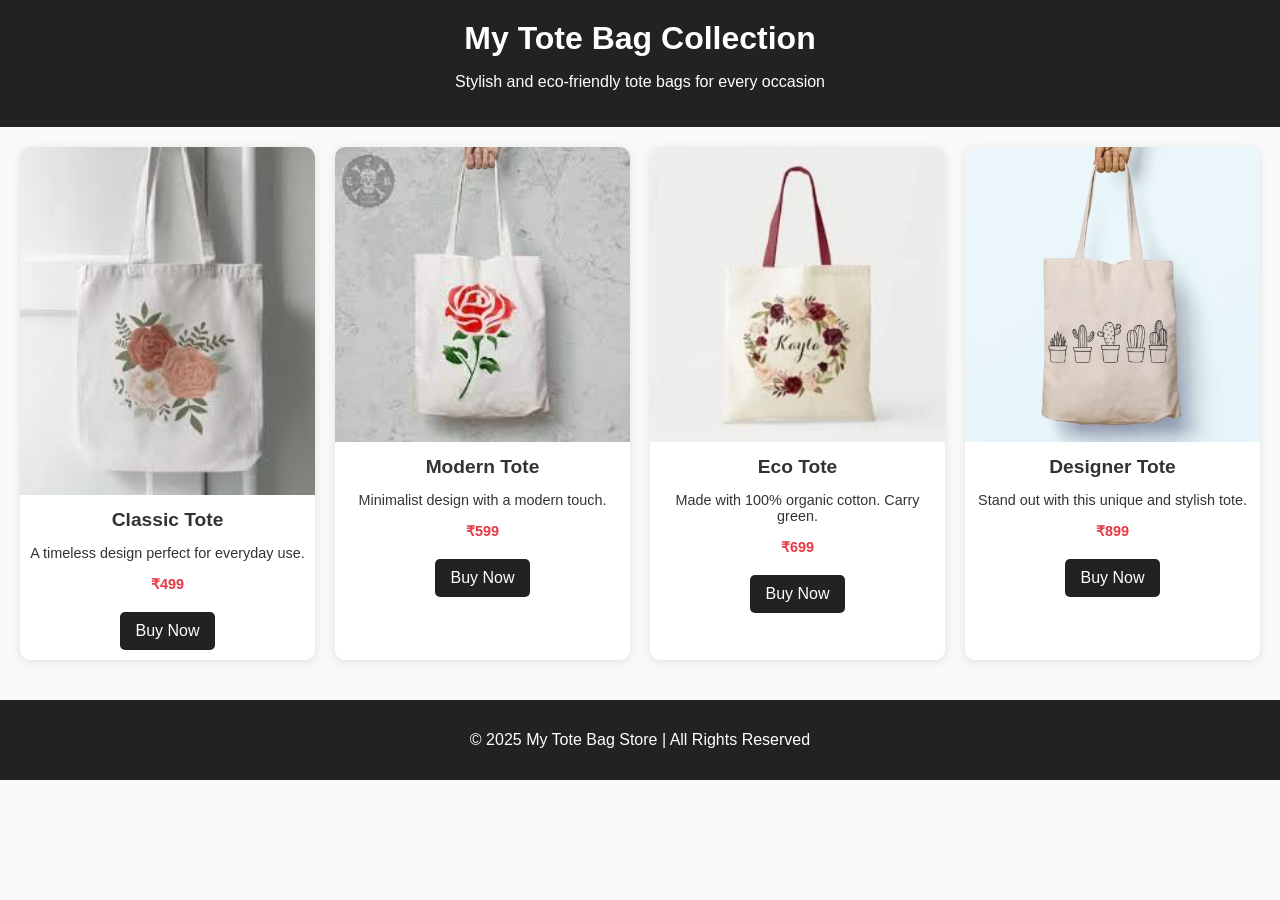
==== index.html @ 13ddccc6 "Create index.html" ====
<!DOCTYPE html>
<html lang="en">
<head>
  <meta charset="UTF-8">
  <meta name="viewport" content="width=device-width, initial-scale=1.0">
  <title>Tote Bag Store</title>
  <style>
    body {
      font-family: Arial, sans-serif;
      margin: 0;
      padding: 0;
      background: #f9f9f9;
      color: #333;
    }
    header {
      background: #222;
      color: white;
      padding: 20px;
      text-align: center;
    }
    header h1 {
      margin: 0;
      font-size: 2rem;
    }
    .container {
      display: grid;
      grid-template-columns: repeat(auto-fit, minmax(250px, 1fr));
      gap: 20px;
      padding: 20px;
    }
    .card {
      background: white;
      border-radius: 10px;
      overflow: hidden;
      box-shadow: 0 2px 10px rgba(0,0,0,0.1);
      text-align: center;
      transition: transform 0.2s ease;
    }
    .card:hover {
      transform: translateY(-5px);
    }
    .card img {
      width: 100%;
      height: auto;
    }
    .card h3 {
      margin: 10px 0;
      font-size: 1.2rem;
    }
    .card p {
      padding: 0 10px;
      font-size: 0.9rem;
    }
    .price {
      font-weight: bold;
      color: #e63946;
      margin: 10px 0;
    }
    .btn {
      display: inline-block;
      margin: 10px;
      padding: 10px 15px;
      background: #222;
      color: white;
      text-decoration: none;
      border-radius: 5px;
      transition: background 0.2s ease;
    }
    .btn:hover {
      background: #e63946;
    }
    footer {
      background: #222;
      color: white;
      text-align: center;
      padding: 15px;
      margin-top: 20px;
    }
  </style>
</head>
<body>

  <header>
    <h1>My Tote Bag Collection</h1>
    <p>Stylish and eco-friendly tote bags for every occasion</p>
  </header>

  <main class="container">
    <div class="card">
      <img src="Tote_images/tote1.jpg" alt="Tote Bag 1">
      <h3>Classic Tote</h3>
      <p>A timeless design perfect for everyday use.</p>
      <p class="price">₹499</p>
      <a href="#" class="btn">Buy Now</a>
    </div>

    <div class="card">
      <img src="Tote_images/tote2.jpg" alt="Tote Bag 2">
      <h3>Modern Tote</h3>
      <p>Minimalist design with a modern touch.</p>
      <p class="price">₹599</p>
      <a href="#" class="btn">Buy Now</a>
    </div>

    <div class="card">
      <img src="Tote_images/tote3.jpg" alt="Tote Bag 3">
      <h3>Eco Tote</h3>
      <p>Made with 100% organic cotton. Carry green.</p>
      <p class="price">₹699</p>
      <a href="#" class="btn">Buy Now</a>
    </div>

    <div class="card">
      <img src="Tote_images/tote4.jpg" alt="Tote Bag 4">
      <h3>Designer Tote</h3>
      <p>Stand out with this unique and stylish tote.</p>
      <p class="price">₹899</p>
      <a href="#" class="btn">Buy Now</a>
    </div>
  </main>

  <footer>
    <p>&copy; 2025 My Tote Bag Store | All Rights Reserved</p>
  </footer>

</body>
</html>
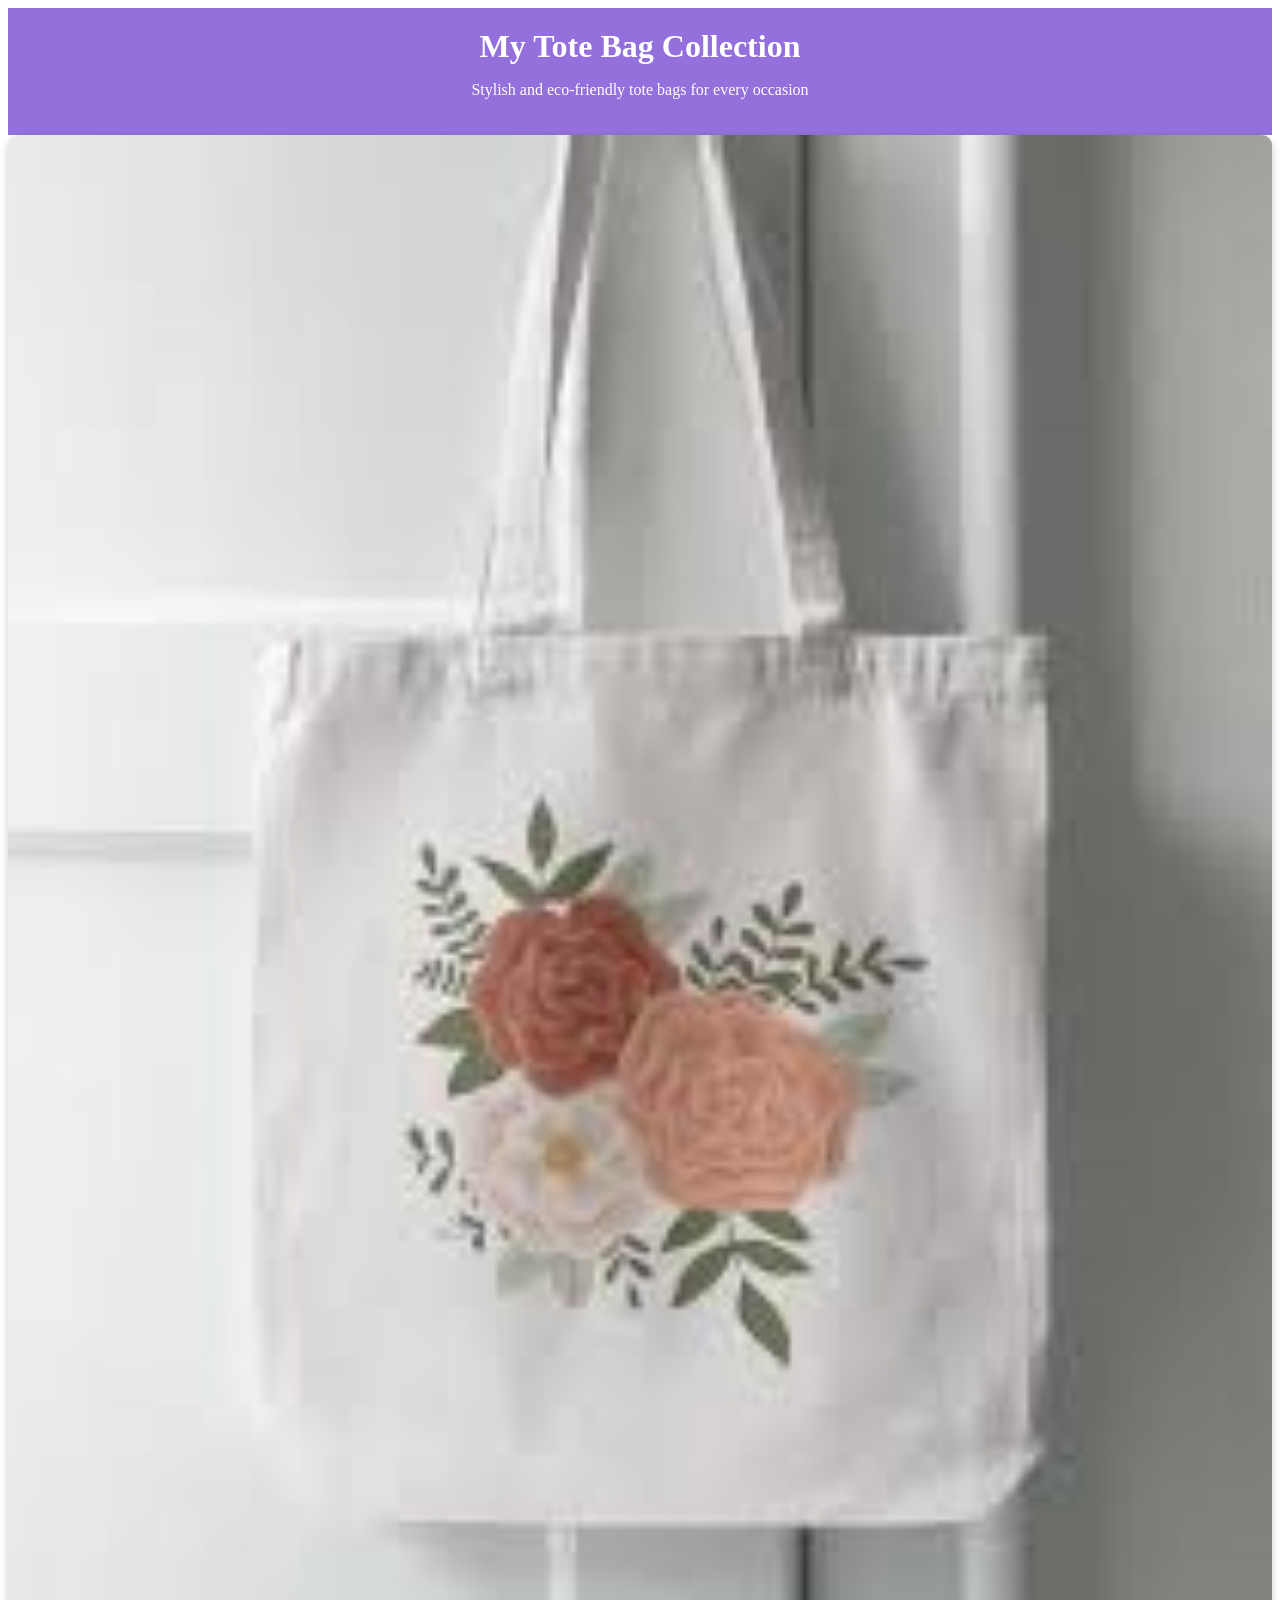
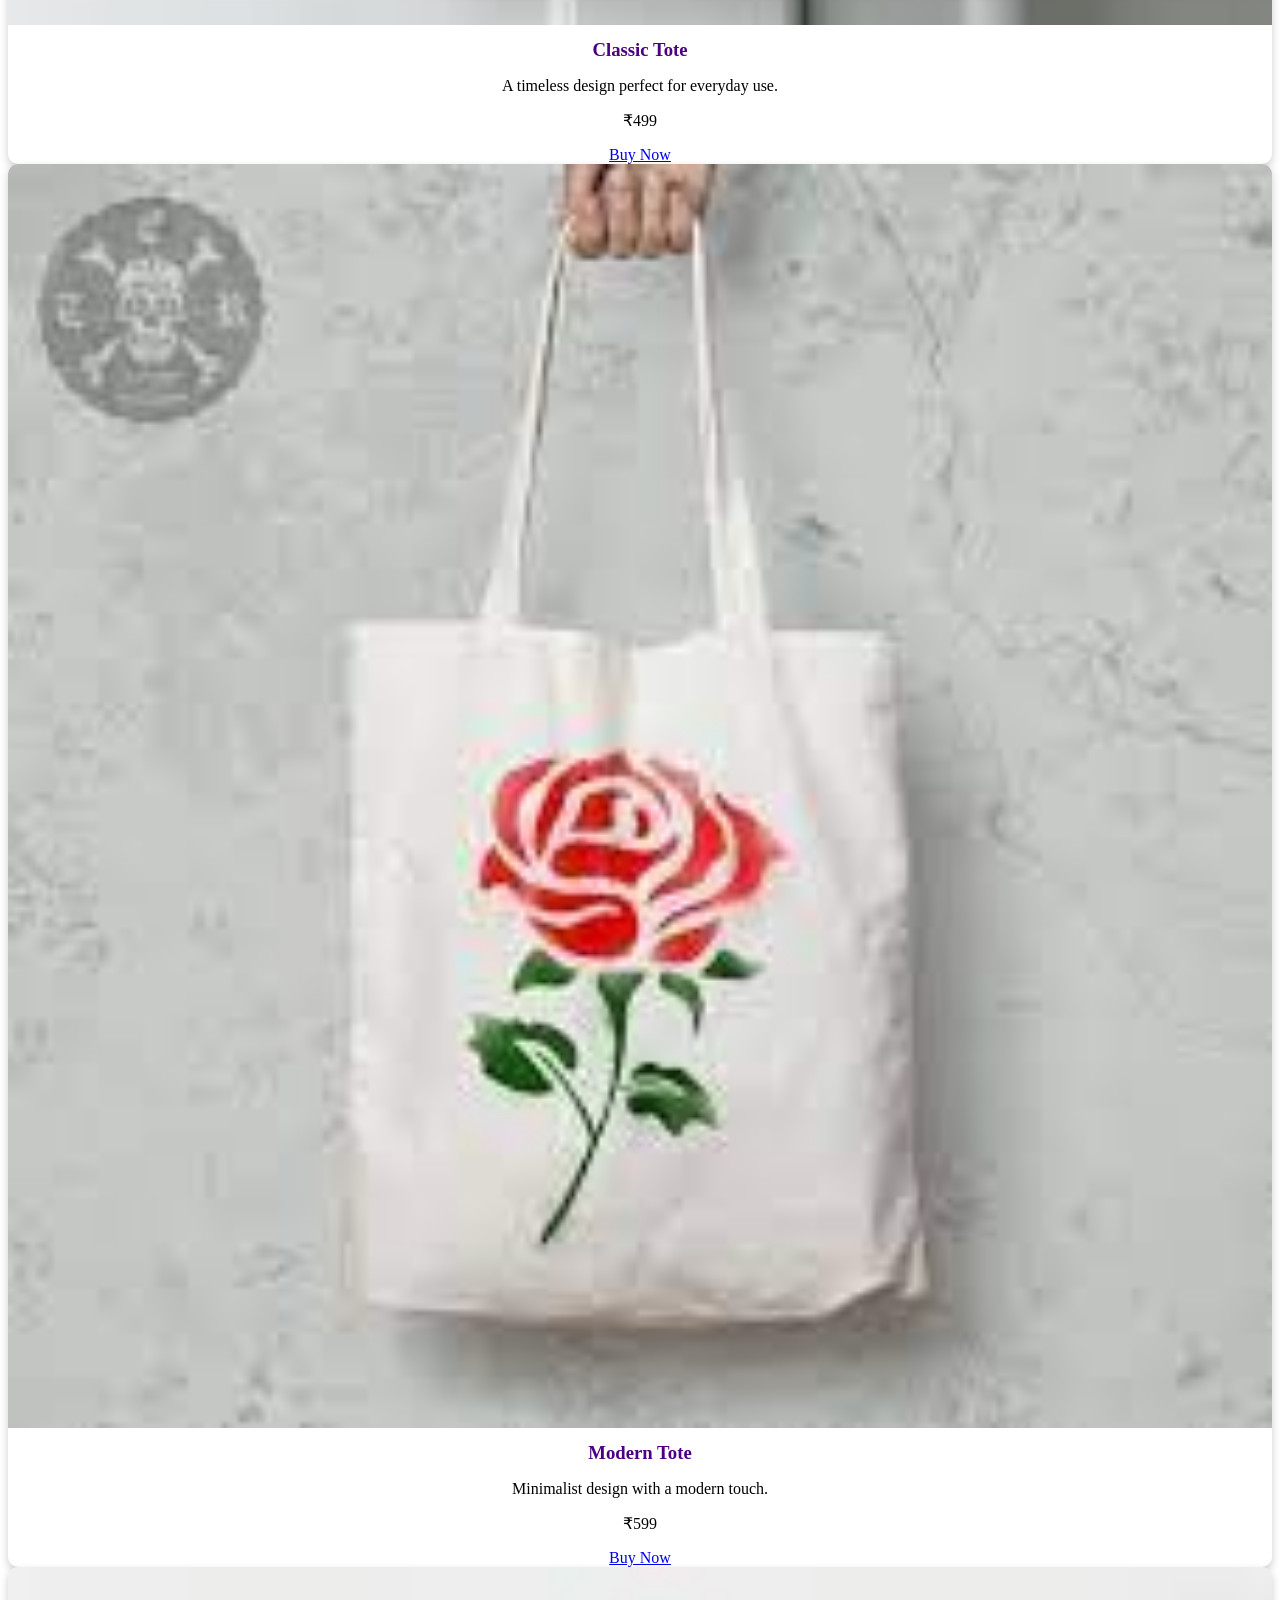
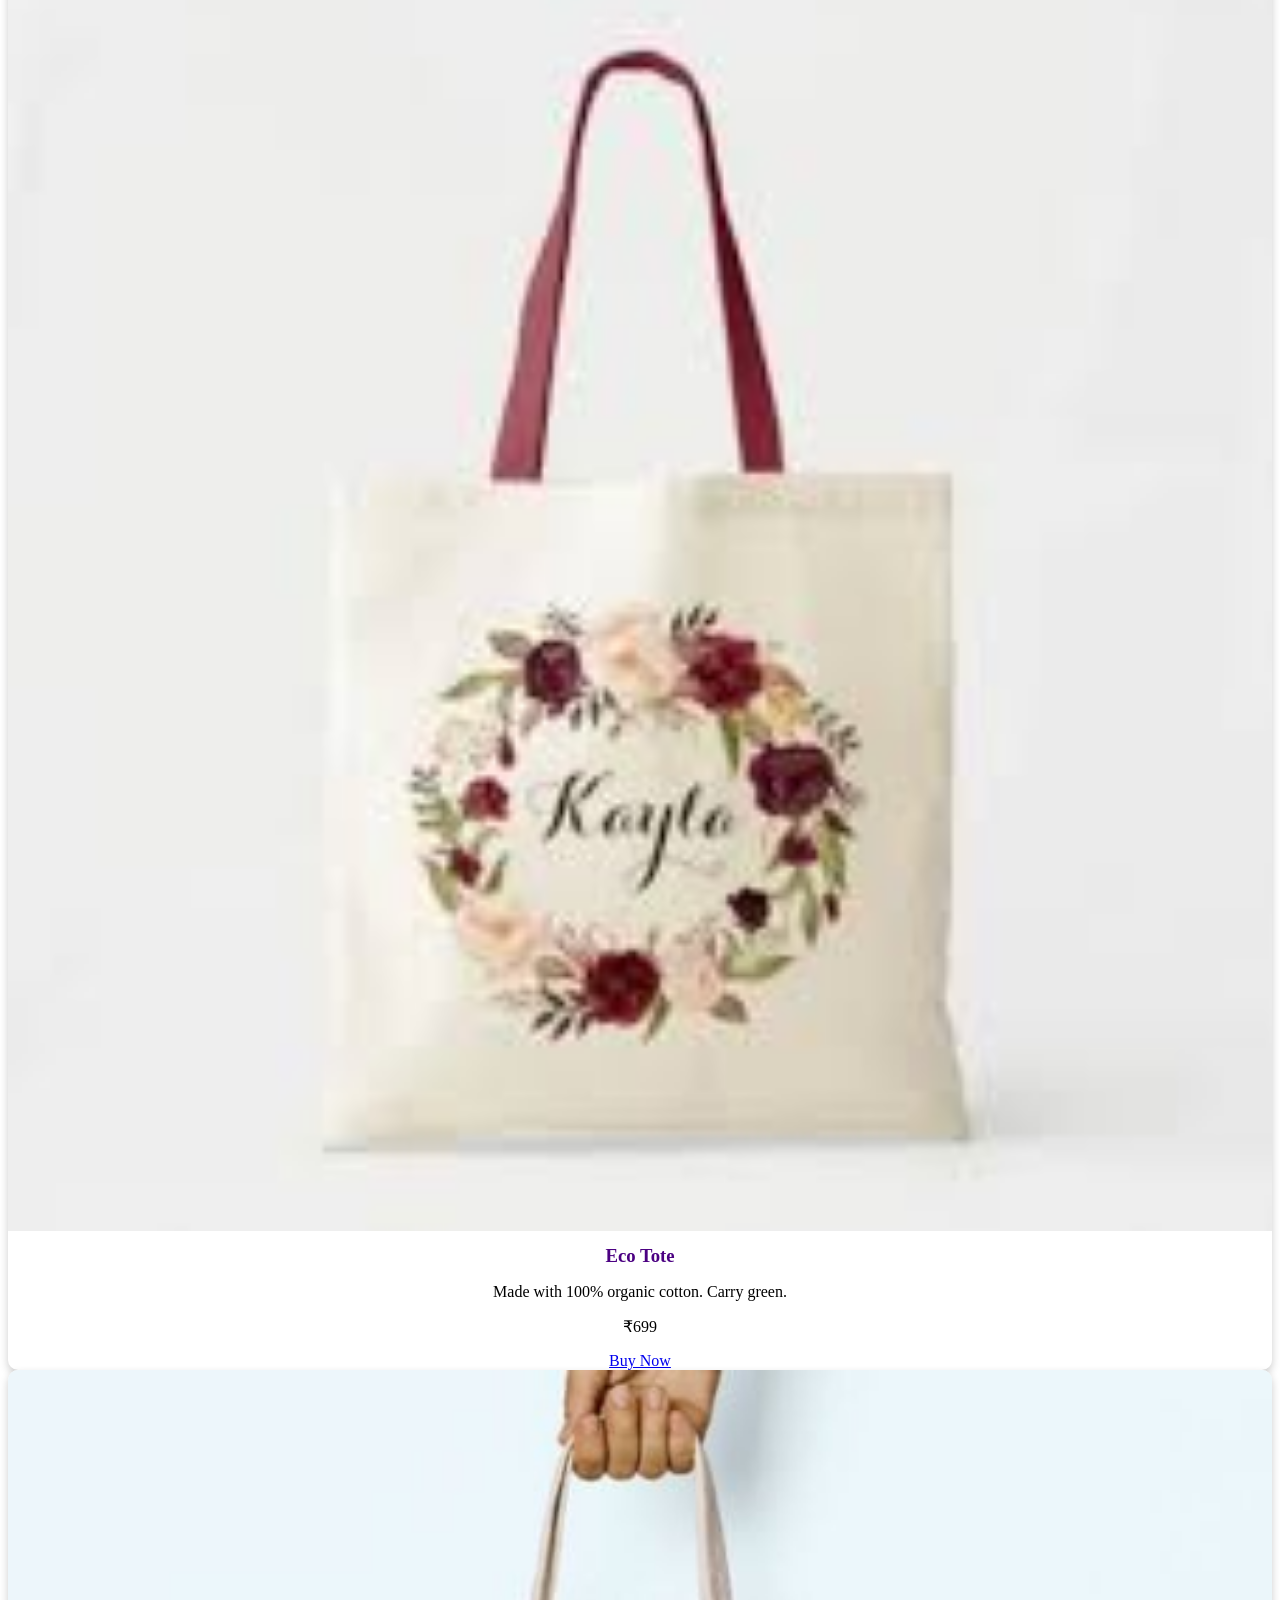
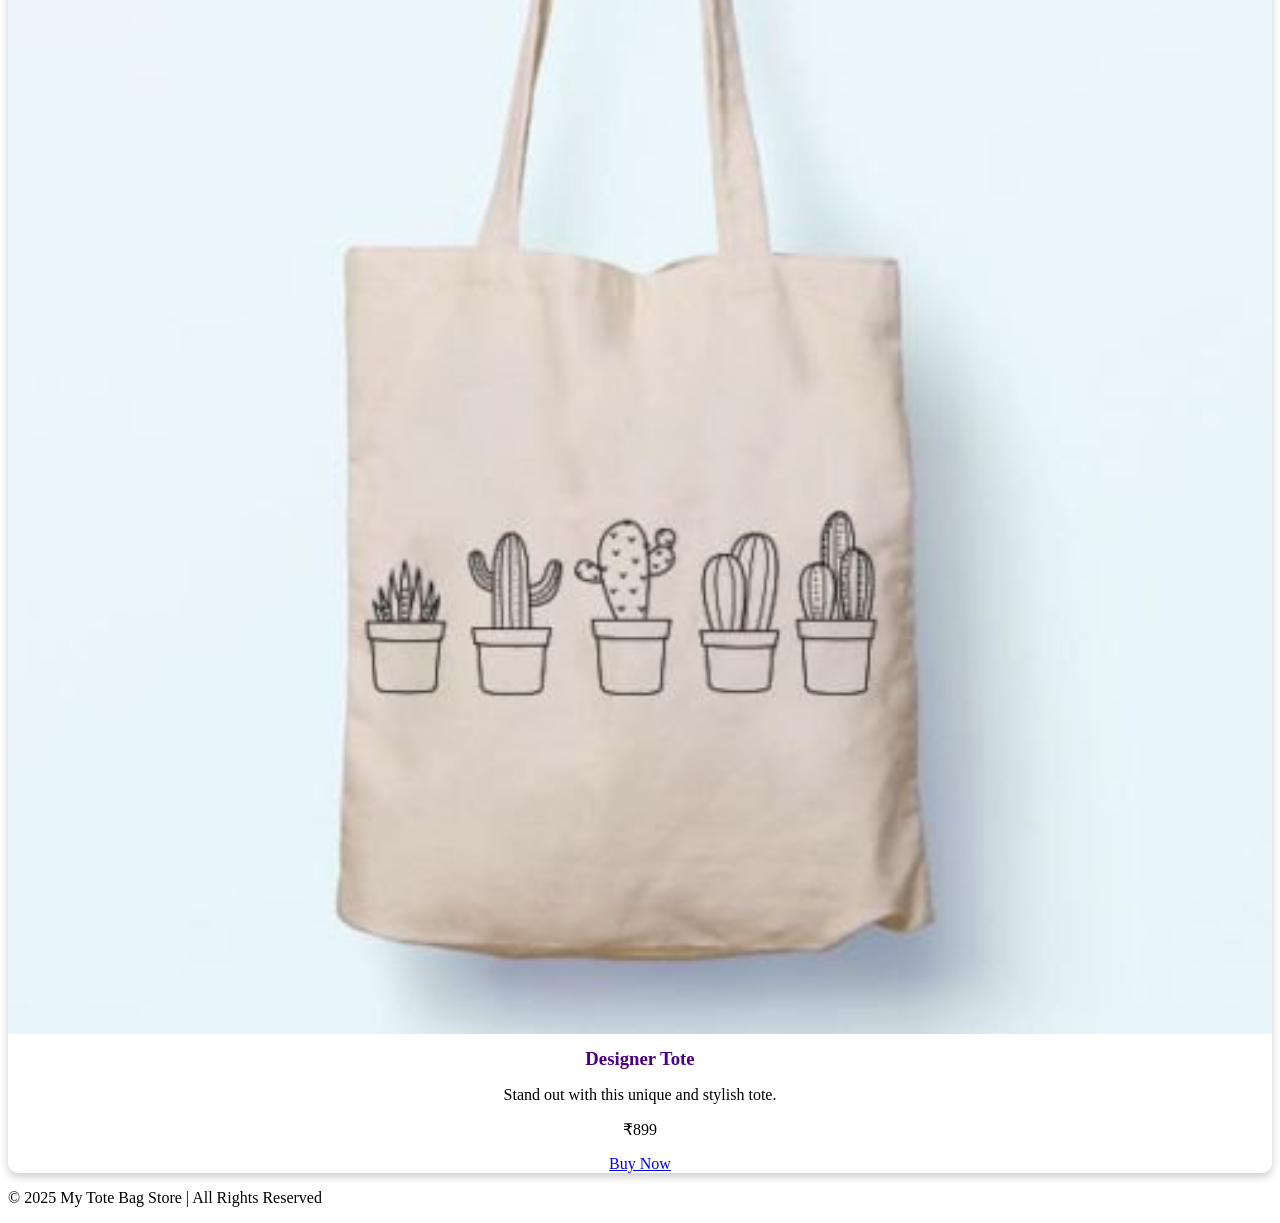
==== commit 0dcff904: "Update index.html" ====
--- a/index.html
+++ b/index.html
@@ -1,82 +1,10 @@
 <!DOCTYPE html>
 <html lang="en">
 <head>
-  <meta charset="UTF-8">
+ <meta charset="UTF-8">
   <meta name="viewport" content="width=device-width, initial-scale=1.0">
-  <title>Tote Bag Store</title>
-  <style>
-    body {
-      font-family: Arial, sans-serif;
-      margin: 0;
-      padding: 0;
-      background: #f9f9f9;
-      color: #333;
-    }
-    header {
-      background: #222;
-      color: white;
-      padding: 20px;
-      text-align: center;
-    }
-    header h1 {
-      margin: 0;
-      font-size: 2rem;
-    }
-    .container {
-      display: grid;
-      grid-template-columns: repeat(auto-fit, minmax(250px, 1fr));
-      gap: 20px;
-      padding: 20px;
-    }
-    .card {
-      background: white;
-      border-radius: 10px;
-      overflow: hidden;
-      box-shadow: 0 2px 10px rgba(0,0,0,0.1);
-      text-align: center;
-      transition: transform 0.2s ease;
-    }
-    .card:hover {
-      transform: translateY(-5px);
-    }
-    .card img {
-      width: 100%;
-      height: auto;
-    }
-    .card h3 {
-      margin: 10px 0;
-      font-size: 1.2rem;
-    }
-    .card p {
-      padding: 0 10px;
-      font-size: 0.9rem;
-    }
-    .price {
-      font-weight: bold;
-      color: #e63946;
-      margin: 10px 0;
-    }
-    .btn {
-      display: inline-block;
-      margin: 10px;
-      padding: 10px 15px;
-      background: #222;
-      color: white;
-      text-decoration: none;
-      border-radius: 5px;
-      transition: background 0.2s ease;
-    }
-    .btn:hover {
-      background: #e63946;
-    }
-    footer {
-      background: #222;
-      color: white;
-      text-align: center;
-      padding: 15px;
-      margin-top: 20px;
-    }
-  </style>
+  <title>Tote Website</title>
+  <link rel="stylesheet" href="style.css">
 </head>
 <body>
 
--- a/style.css
+++ b/style.css
@@ -0,0 +1,81 @@
+<!DOCTYPE html>
+<html lang="en">
+<head>
+  <meta charset="UTF-8">
+  <meta name="viewport" content="width=device-width, initial-scale=1.0">
+  <title>Tote Bag Collection</title>
+  <style>
+    body {
+      font-family: Arial, sans-serif;
+      background-color: #E6E6FA; /* Light Purple */
+      margin: 0;
+      padding: 0;
+    }
+
+    header {
+      background: #9370DB; /* Medium purple for contrast */
+      color: white;
+      text-align: center;
+      padding: 20px;
+    }
+
+    h1 {
+      margin: 0;
+    }
+
+    .gallery {
+      display: grid;
+      grid-template-columns: repeat(auto-fit, minmax(250px, 1fr));
+      gap: 20px;
+      padding: 20px;
+    }
+
+    .card {
+      background: white;
+      border-radius: 10px;
+      box-shadow: 0 4px 8px rgba(0, 0, 0, 0.2);
+      overflow: hidden;
+      text-align: center;
+      transition: transform 0.2s;
+    }
+
+    .card:hover {
+      transform: scale(1.05);
+    }
+
+    .card img {
+      width: 100%;
+      height: auto;
+    }
+
+    .card h3 {
+      margin: 10px 0;
+      color: #4B0082; /* Dark purple */
+    }
+  </style>
+</head>
+<body>
+  <header>
+    <h1>Tote Bag Collection</h1>
+  </header>
+
+  <div class="gallery">
+    <div class="card">
+      <img src="Tote_images/tote1.jpg" alt="Tote Bag 1">
+      <h3>Tote Bag 1</h3>
+    </div>
+    <div class="card">
+      <img src="Tote_images/tote2.jpg" alt="Tote Bag 2">
+      <h3>Tote Bag 2</h3>
+    </div>
+    <div class="card">
+      <img src="Tote_images/tote3.jpg" alt="Tote Bag 3">
+      <h3>Tote Bag 3</h3>
+    </div>
+    <div class="card">
+      <img src="Tote_images/tote4.jpg" alt="Tote Bag 4">
+      <h3>Tote Bag 4</h3>
+    </div>
+  </div>
+</body>
+</html>
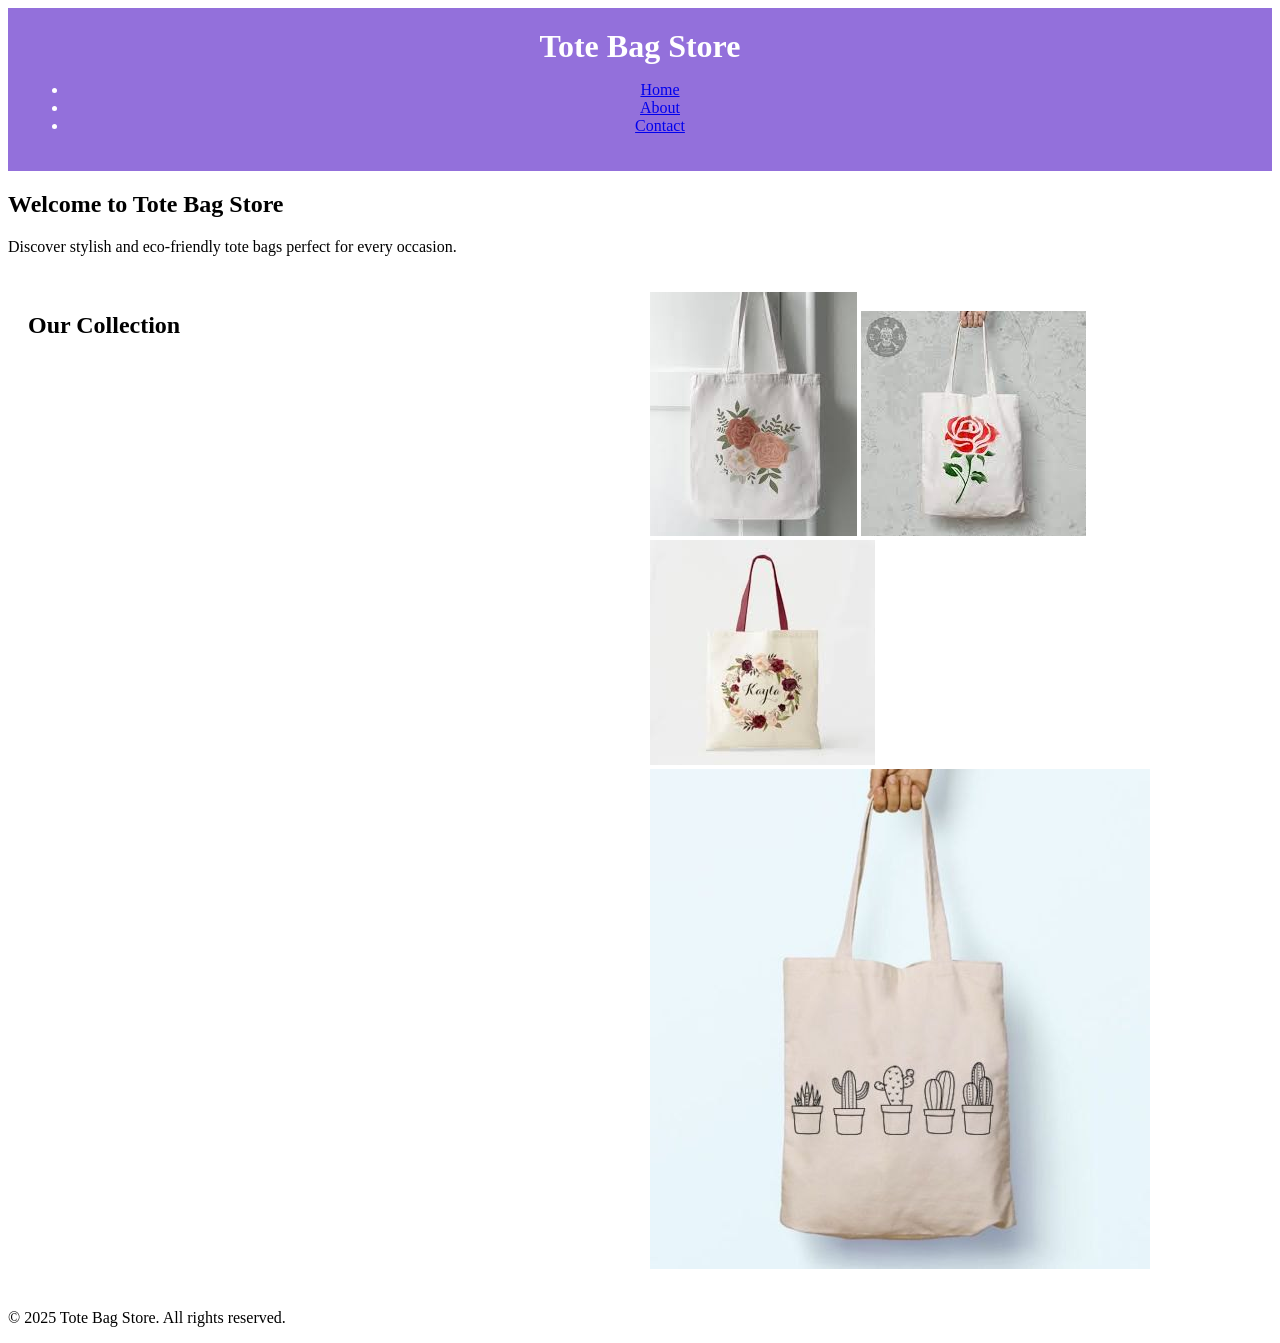
==== commit 414e4b4a: "Update index.html" ====
--- a/index.html
+++ b/index.html
@@ -1,55 +1,45 @@
 <!DOCTYPE html>
 <html lang="en">
 <head>
- <meta charset="UTF-8">
+  <meta charset="UTF-8">
   <meta name="viewport" content="width=device-width, initial-scale=1.0">
-  <title>Tote Website</title>
+  <title>Tote Bag Store</title>
   <link rel="stylesheet" href="style.css">
 </head>
 <body>
-
   <header>
-    <h1>My Tote Bag Collection</h1>
-    <p>Stylish and eco-friendly tote bags for every occasion</p>
+    <h1>Tote Bag Store</h1>
+    <nav>
+      <ul>
+        <li><a href="index.html" class="active">Home</a></li>
+        <li><a href="about.html">About</a></li>
+        <li><a href="contact.html">Contact</a></li>
+      </ul>
+    </nav>
   </header>
 
-  <main class="container">
-    <div class="card">
-      <img src="Tote_images/tote1.jpg" alt="Tote Bag 1">
-      <h3>Classic Tote</h3>
-      <p>A timeless design perfect for everyday use.</p>
-      <p class="price">₹499</p>
-      <a href="#" class="btn">Buy Now</a>
-    </div>
+  <main>
+    <section class="intro">
+      <h2>Welcome to Tote Bag Store</h2>
+      <p>Discover stylish and eco-friendly tote bags perfect for every occasion.</p>
+    </section>
 
-    <div class="card">
-      <img src="Tote_images/tote2.jpg" alt="Tote Bag 2">
-      <h3>Modern Tote</h3>
-      <p>Minimalist design with a modern touch.</p>
-      <p class="price">₹599</p>
-      <a href="#" class="btn">Buy Now</a>
-    </div>
-
-    <div class="card">
-      <img src="Tote_images/tote3.jpg" alt="Tote Bag 3">
-      <h3>Eco Tote</h3>
-      <p>Made with 100% organic cotton. Carry green.</p>
-      <p class="price">₹699</p>
-      <a href="#" class="btn">Buy Now</a>
-    </div>
-
-    <div class="card">
-      <img src="Tote_images/tote4.jpg" alt="Tote Bag 4">
-      <h3>Designer Tote</h3>
-      <p>Stand out with this unique and stylish tote.</p>
-      <p class="price">₹899</p>
-      <a href="#" class="btn">Buy Now</a>
-    </div>
+    <section class="gallery">
+      <h2>Our Collection</h2>
+      <div class="images">
+        <img src="Tote_images/tote1.jpg" alt="Tote Bag 1">
+        <img src="Tote_images/tote2.jpg" alt="Tote Bag 2">
+        <img src="Tote_images/tote3.jpg" alt="Tote Bag 3">
+        <img src="Tote_images/tote4.jpg" alt="Tote Bag 4">
+      </div>
+    </section>
   </main>
 
   <footer>
-    <p>&copy; 2025 My Tote Bag Store | All Rights Reserved</p>
+    <p>&copy; 2025 Tote Bag Store. All rights reserved.</p>
   </footer>
-
 </body>
 </html>
+
+
+
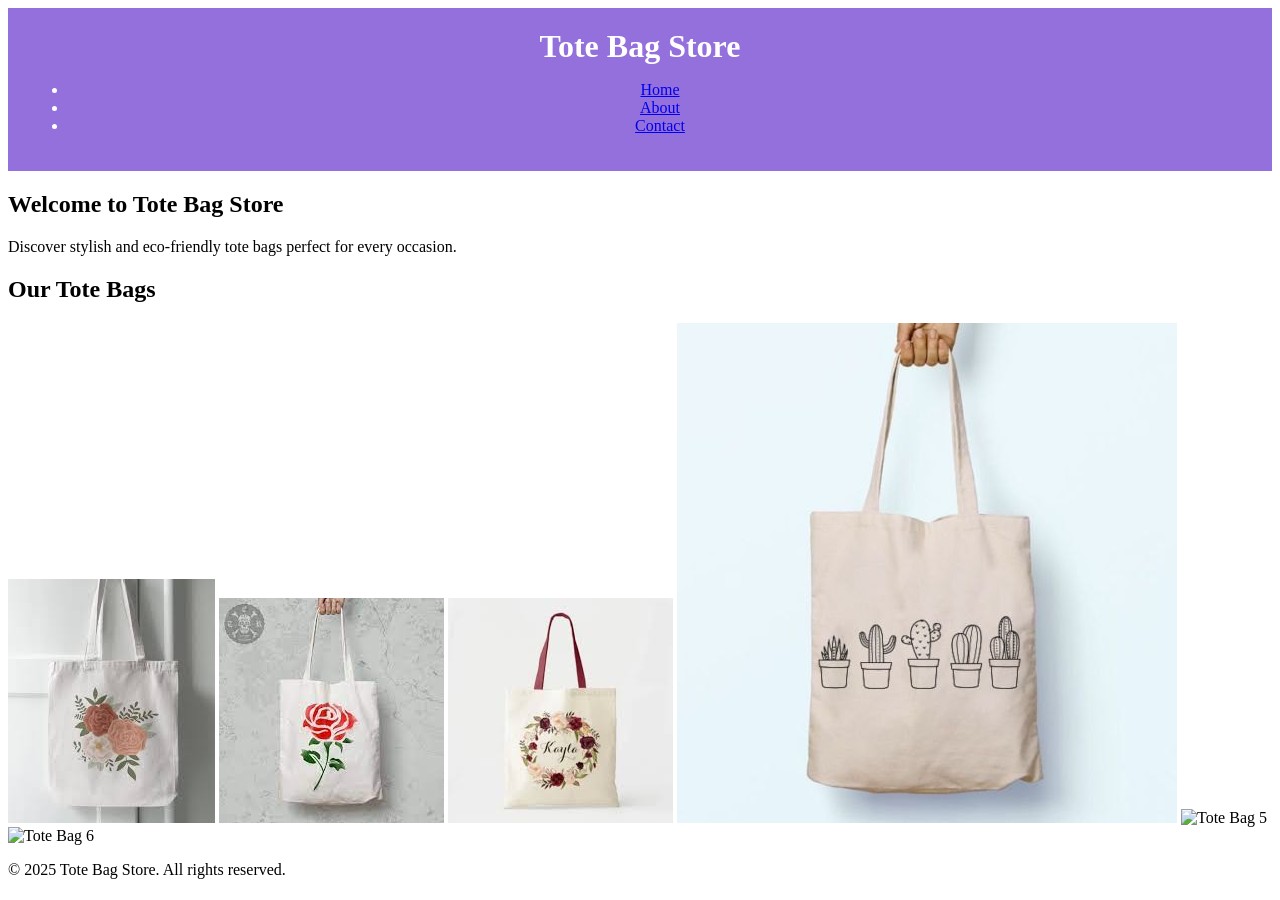
==== commit 4e43458a: "Update index.html" ====
--- a/index.html
+++ b/index.html
@@ -24,15 +24,18 @@
       <p>Discover stylish and eco-friendly tote bags perfect for every occasion.</p>
     </section>
 
-    <section class="gallery">
-      <h2>Our Collection</h2>
-      <div class="images">
-        <img src="Tote_images/tote1.jpg" alt="Tote Bag 1">
-        <img src="Tote_images/tote2.jpg" alt="Tote Bag 2">
-        <img src="Tote_images/tote3.jpg" alt="Tote Bag 3">
-        <img src="Tote_images/tote4.jpg" alt="Tote Bag 4">
-      </div>
-    </section>
+    <section class="products">
+  <h2>Our Tote Bags</h2>
+  <div class="product-grid">
+    <img src="Tote_images/tote1.jpg" alt="Tote Bag 1">
+    <img src="Tote_images/tote2.jpg" alt="Tote Bag 2">
+    <img src="Tote_images/tote3.jpg" alt="Tote Bag 3">
+    <img src="Tote_images/tote4.jpg" alt="Tote Bag 4">
+    <img src="Tote_images/tote5.jpg" alt="Tote Bag 5">
+    <img src="Tote_images/tote6.jpg" alt="Tote Bag 6">
+  </div>
+</section>
+
   </main>
 
   <footer>
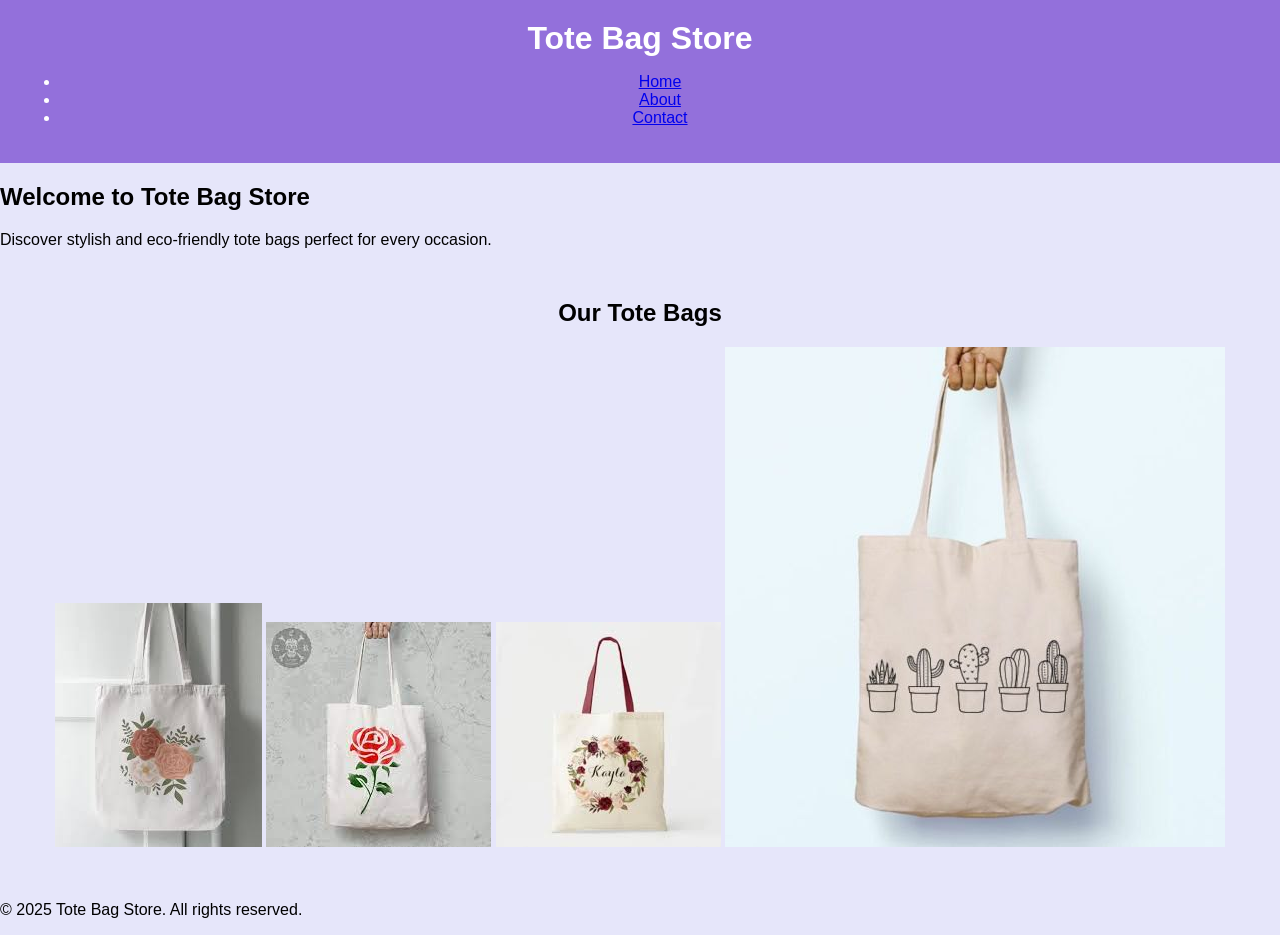
==== commit 84c96ddc: "Update index.html" ====
--- a/index.html
+++ b/index.html
@@ -5,6 +5,16 @@
   <meta name="viewport" content="width=device-width, initial-scale=1.0">
   <title>Tote Bag Store</title>
   <link rel="stylesheet" href="style.css">
+
+  <!-- Google tag (gtag.js) -->
+  <script async src="https://www.googletagmanager.com/gtag/js?id=G-5RZBC5H5C4"></script>
+  <script>
+    window.dataLayer = window.dataLayer || [];
+    function gtag(){dataLayer.push(arguments);}
+    gtag('js', new Date());
+
+    gtag('config', 'G-5RZBC5H5C4');
+  </script>
 </head>
 <body>
   <header>
@@ -25,16 +35,14 @@
     </section>
 
     <section class="products">
-  <h2>Our Tote Bags</h2>
-  <div class="product-grid">
-    <img src="Tote_images/tote1.jpg" alt="Tote Bag 1">
-    <img src="Tote_images/tote2.jpg" alt="Tote Bag 2">
-    <img src="Tote_images/tote3.jpg" alt="Tote Bag 3">
-    <img src="Tote_images/tote4.jpg" alt="Tote Bag 4">
-    <img src="Tote_images/tote5.jpg" alt="Tote Bag 5">
-    <img src="Tote_images/tote6.jpg" alt="Tote Bag 6">
-  </div>
-</section>
+      <h2>Our Tote Bags</h2>
+      <div class="product-grid">
+        <img src="Tote_images/tote1.jpg" alt="Tote Bag 1">
+        <img src="Tote_images/tote2.jpg" alt="Tote Bag 2">
+        <img src="Tote_images/tote3.jpg" alt="Tote Bag 3">
+        <img src="Tote_images/tote4.jpg" alt="Tote Bag 4">
+      </div>
+    </section>
 
   </main>
 
@@ -46,3 +54,4 @@
 
 
 
+
--- a/style.css
+++ b/style.css
@@ -1,81 +1,58 @@
-<!DOCTYPE html>
-<html lang="en">
-<head>
-  <meta charset="UTF-8">
-  <meta name="viewport" content="width=device-width, initial-scale=1.0">
-  <title>Tote Bag Collection</title>
-  <style>
-    body {
-      font-family: Arial, sans-serif;
-      background-color: #E6E6FA; /* Light Purple */
-      margin: 0;
-      padding: 0;
-    }
+body {
+  font-family: Arial, sans-serif;
+  background-color: #E6E6FA; /* Light Purple */
+  margin: 0;
+  padding: 0;
+}
 
-    header {
-      background: #9370DB; /* Medium purple for contrast */
-      color: white;
-      text-align: center;
-      padding: 20px;
-    }
+header {
+  background: #9370DB; /* Medium purple */
+  color: white;
+  text-align: center;
+  padding: 20px;
+}
 
-    h1 {
-      margin: 0;
-    }
+h1 {
+  margin: 0;
+}
 
-    .gallery {
-      display: grid;
-      grid-template-columns: repeat(auto-fit, minmax(250px, 1fr));
-      gap: 20px;
-      padding: 20px;
-    }
+.gallery {
+  display: grid;
+  grid-template-columns: repeat(auto-fit, minmax(300px, 1fr)); /* 2 per row on big screens */
+  gap: 20px;
+  padding: 20px;
+  justify-items: center; /* center cards */
+}
 
-    .card {
-      background: white;
-      border-radius: 10px;
-      box-shadow: 0 4px 8px rgba(0, 0, 0, 0.2);
-      overflow: hidden;
-      text-align: center;
-      transition: transform 0.2s;
-    }
+.card {
+  background: white;
+  border-radius: 10px;
+  box-shadow: 0 4px 8px rgba(0, 0, 0, 0.2);
+  overflow: hidden;
+  text-align: center;
+  transition: transform 0.2s;
+  width: 100%;
+  max-width: 320px; /* prevents overly large cards */
+}
 
-    .card:hover {
-      transform: scale(1.05);
-    }
+.card:hover {
+  transform: scale(1.05);
+}
 
-    .card img {
-      width: 100%;
-      height: auto;
-    }
+.card img {
+  width: 100%;
+  height: 300px; /* fixed height for uniform size */
+  object-fit: cover; /* crops without stretching */
+}
 
-    .card h3 {
-      margin: 10px 0;
-      color: #4B0082; /* Dark purple */
-    }
-  </style>
-</head>
-<body>
-  <header>
-    <h1>Tote Bag Collection</h1>
-  </header>
+.card h3 {
+  margin: 10px 0;
+  color: #4B0082; /* Dark purple */
+}
 
-  <div class="gallery">
-    <div class="card">
-      <img src="Tote_images/tote1.jpg" alt="Tote Bag 1">
-      <h3>Tote Bag 1</h3>
-    </div>
-    <div class="card">
-      <img src="Tote_images/tote2.jpg" alt="Tote Bag 2">
-      <h3>Tote Bag 2</h3>
-    </div>
-    <div class="card">
-      <img src="Tote_images/tote3.jpg" alt="Tote Bag 3">
-      <h3>Tote Bag 3</h3>
-    </div>
-    <div class="card">
-      <img src="Tote_images/tote4.jpg" alt="Tote Bag 4">
-      <h3>Tote Bag 4</h3>
-    </div>
-  </div>
-</body>
-</html>
+.products {
+  text-align: center;
+  margin: 50px 20px;
+}
+
+
